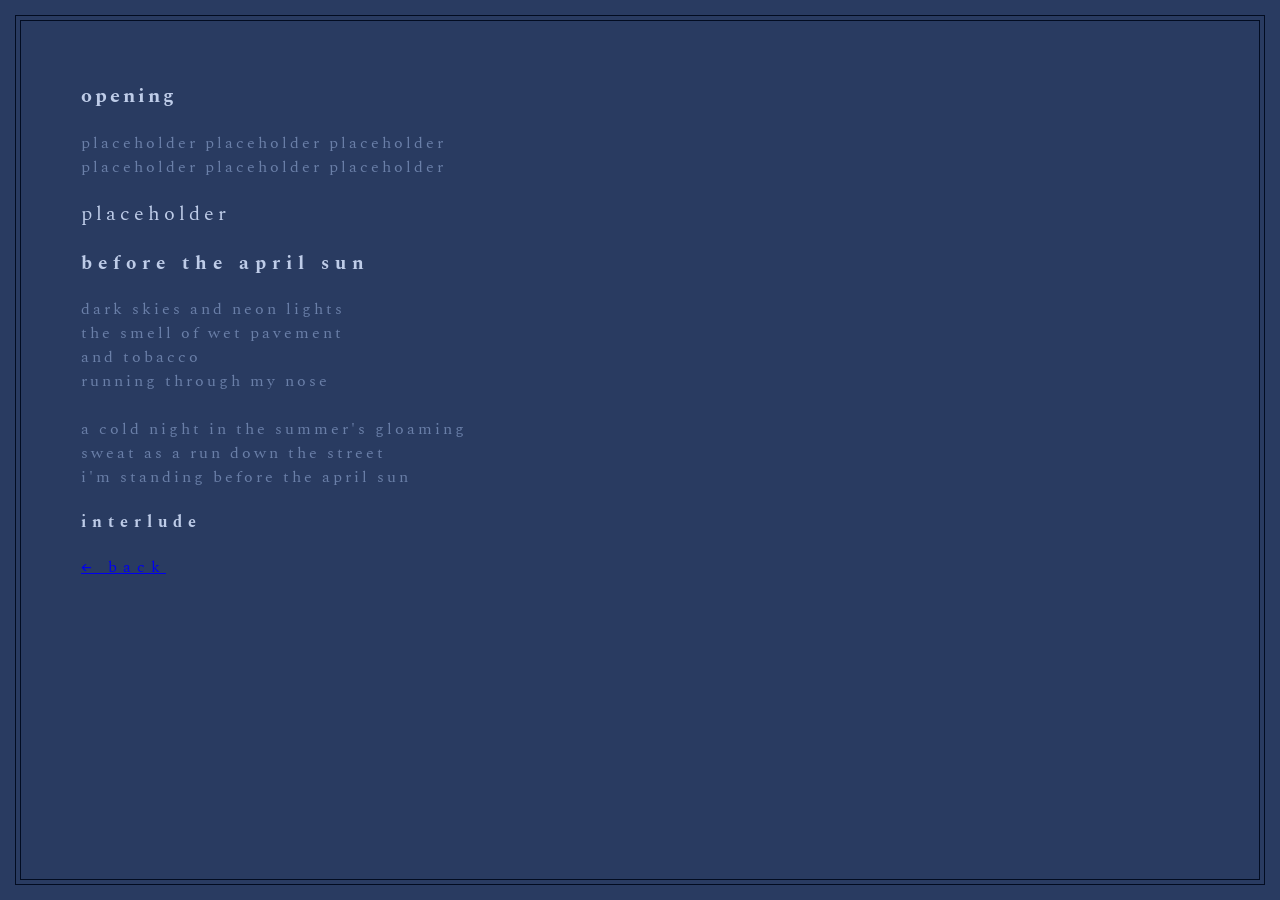
==== beforetheaprilsun.html @ 478c3dfd "Correct CSS properties and selectors in HTML file Fix CSS syntax errors and improve selector specifi" ====
<html>
<head>
<title>the softer life - before the april sun</title>
<link href="https://fonts.googleapis.com/css2?family=Spectral:wght@400&display=swap" rel="stylesheet">
<style>

body {
  background: #293b61;
  font-family: "Spectral";
  letter-spacing: 6px;
  padding: 60px;
  color: #becce8;
  border: 1px solid #020c21;
  position: relative;
  margin: 20px 20px;  /* top/bottom, left/right */
}

 body::before {
  content: "";
  position: fixed;
  top: 15px;
  left: 15px;
  right: 15px;
  bottom: 15px;
  border: 1px solid #020c21;
  pointer-events: none;
}

h1  {
  font-size: 20px;
  margin-bottom: 20px;
  color: #becce8;
  letter-spacing: 3px;
}

p {
  font-size: 16px;
  margin-bottom: 20px;
  color: #6a7fa8;
  letter-spacing: 3px;

}
  
h2 {
  font-size: 20px;
  letter-spacing: 4px;
  color: #becce8;
  margin-bottom: 20px;
  font-weight: 400;
}

<p> {
  font-size: 16px;
  margin-bottom: 20px;
  color: #6a7fa8;
  letter-spacing: 3px;
  
h3 {
  font-size: 20px;
  letter-spacing: 4px;
  color: #becce8;
  margin-bottom: 20px;
  font-weight: 400;
}

<p> {
  font-size: 16px;
  margin-bottom: 20px;
  color: #6a7fa8;
  letter-spacing: 3px;
  
h4 {
  font-size: 20px;
  letter-spacing: 4px;
  color: #becce8;
  margin-bottom: 20px;
  font-weight: 400;
}

p {
  font-size: 16px;
  margin-bottom: 20px;
  color: #6a7fa8;
  letter-spacing: 3px;
}
  
a {
  display: block;
  margin: 18px 0;
  text-decoration: none;
  color: #becce8;
  letter-spacing: 6px;
  transition: color 0.3s ease, letter-spacing 0.4s ease;
  width: fit-content;
}

a:hover {
  color: #e8d5bc;
  letter-spacing: 12px;
}

a:visited {
  colour: #becce8 !important;
  
.back, .back:visited, .back:hover, .back:link, .back:active {
  margin-top: 60px;
  font-size: 12px;
  color: #6a7fa8;
  letter-spacing: 4px;
}

.back:hover {
  color: #becce8;
  letter-spacing: 8px;
}

.back:visited {
  color: #6a7fa8 !important;
}

@keyframes softAppear {
  0% { opacity: 0; transform: translateY(8px); }
  100% { opacity: 1; transform: translateY(0px); }
}

h1 { animation: softAppear 0.8s ease 0.15s both; }
p { animation: softAppear 0.8s ease 0.3s both; }
h2 { animation: softAppear 0.8s ease 0.45s both; }
p { animation: softAppear 0.8s ease 0.6s both; }
h3 { animation: softAppear 0.8s ease 0.75s both; }
p { animation: softAppear 0.8s ease 0.9s both; }
h4 { animation: softAppear 0.8s ease 1.05s both; }
p { animation: softAppear 0.8s ease 1.20s both; }
a:nth-child(4) { animation: softAppear 0.8s ease 0.3s both; }
</style>
</head>
<body>

<h1>opening</h1>

<p>placeholder placeholder placeholder 
  <br>
placeholder placeholder placeholder 
<br></p>
  
<h2>placeholder</h2>

<p></p>

<h3>before the april sun</h3>

<p>dark skies and neon lights
  <br>
the smell of wet pavement
  <br>
and tobacco
  <br>
running through my nose
  <br>
  <br>
a cold night in the summer's gloaming
  <br>
sweat as a run down the street
  <br>
i'm standing before the april sun
  <br>
  
</p>
  
<h4>interlude</h4>

<a class="back" href="music.html">← back</a>
  
</body>
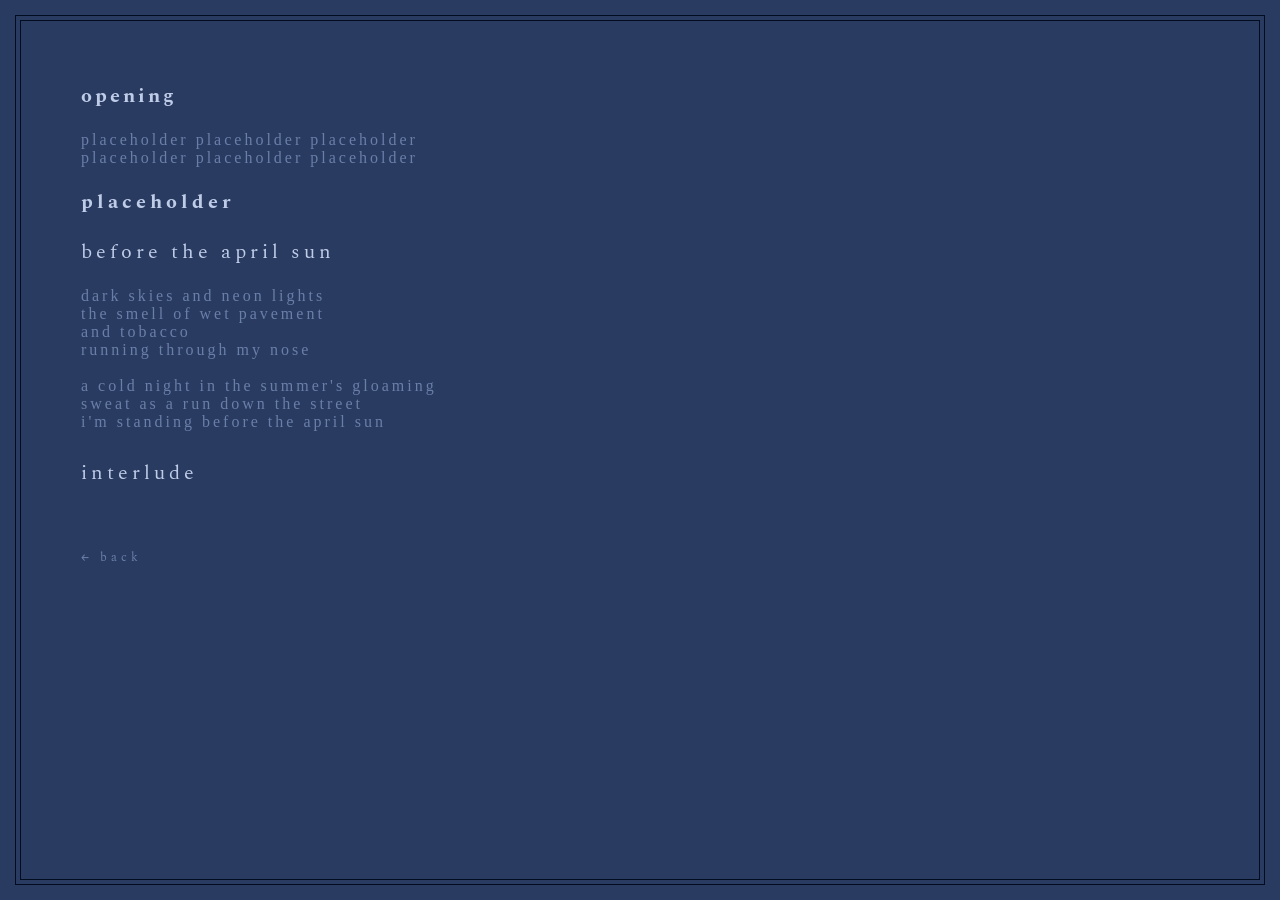
==== commit 89ccc660: "Adjust font weights in beforetheaprilsun.html Updated font weights for various elements to improve s" ====
--- a/beforetheaprilsun.html
+++ b/beforetheaprilsun.html
@@ -38,7 +38,7 @@
   margin-bottom: 20px;
   color: #6a7fa8;
   letter-spacing: 3px;
-
+  font-weight: thin;
 }
   
 h2 {
@@ -46,30 +46,17 @@
   letter-spacing: 4px;
   color: #becce8;
   margin-bottom: 20px;
-  font-weight: 400;
 }
 
-<p> {
+p {
   font-size: 16px;
   margin-bottom: 20px;
   color: #6a7fa8;
   letter-spacing: 3px;
+  font-weight: 100;
+}
   
 h3 {
-  font-size: 20px;
-  letter-spacing: 4px;
-  color: #becce8;
-  margin-bottom: 20px;
-  font-weight: 400;
-}
-
-<p> {
-  font-size: 16px;
-  margin-bottom: 20px;
-  color: #6a7fa8;
-  letter-spacing: 3px;
-  
-h4 {
   font-size: 20px;
   letter-spacing: 4px;
   color: #becce8;
@@ -82,6 +69,23 @@
   margin-bottom: 20px;
   color: #6a7fa8;
   letter-spacing: 3px;
+  font-weight: 100;
+}
+  
+h4 {
+  font-size: 20px;
+  letter-spacing: 4px;
+  color: #becce8;
+  margin-bottom: 20px;
+  font-weight: normal;
+}
+
+p {
+  font-size: 16px;
+  margin-bottom: 20px;
+  color: #6a7fa8;
+  letter-spacing: 3px;
+  font-weight: 100;
 }
   
 a {
@@ -98,11 +102,8 @@
   color: #e8d5bc;
   letter-spacing: 12px;
 }
-
-a:visited {
-  colour: #becce8 !important;
   
-.back, .back:visited, .back:hover, .back:link, .back:active {
+.back {
   margin-top: 60px;
   font-size: 12px;
   color: #6a7fa8;
@@ -131,7 +132,7 @@
 p { animation: softAppear 0.8s ease 0.9s both; }
 h4 { animation: softAppear 0.8s ease 1.05s both; }
 p { animation: softAppear 0.8s ease 1.20s both; }
-a:nth-child(4) { animation: softAppear 0.8s ease 0.3s both; }
+a:nth-child(10) { animation: softAppear 0.8s ease 0.3s both; }
 </style>
 </head>
 <body>
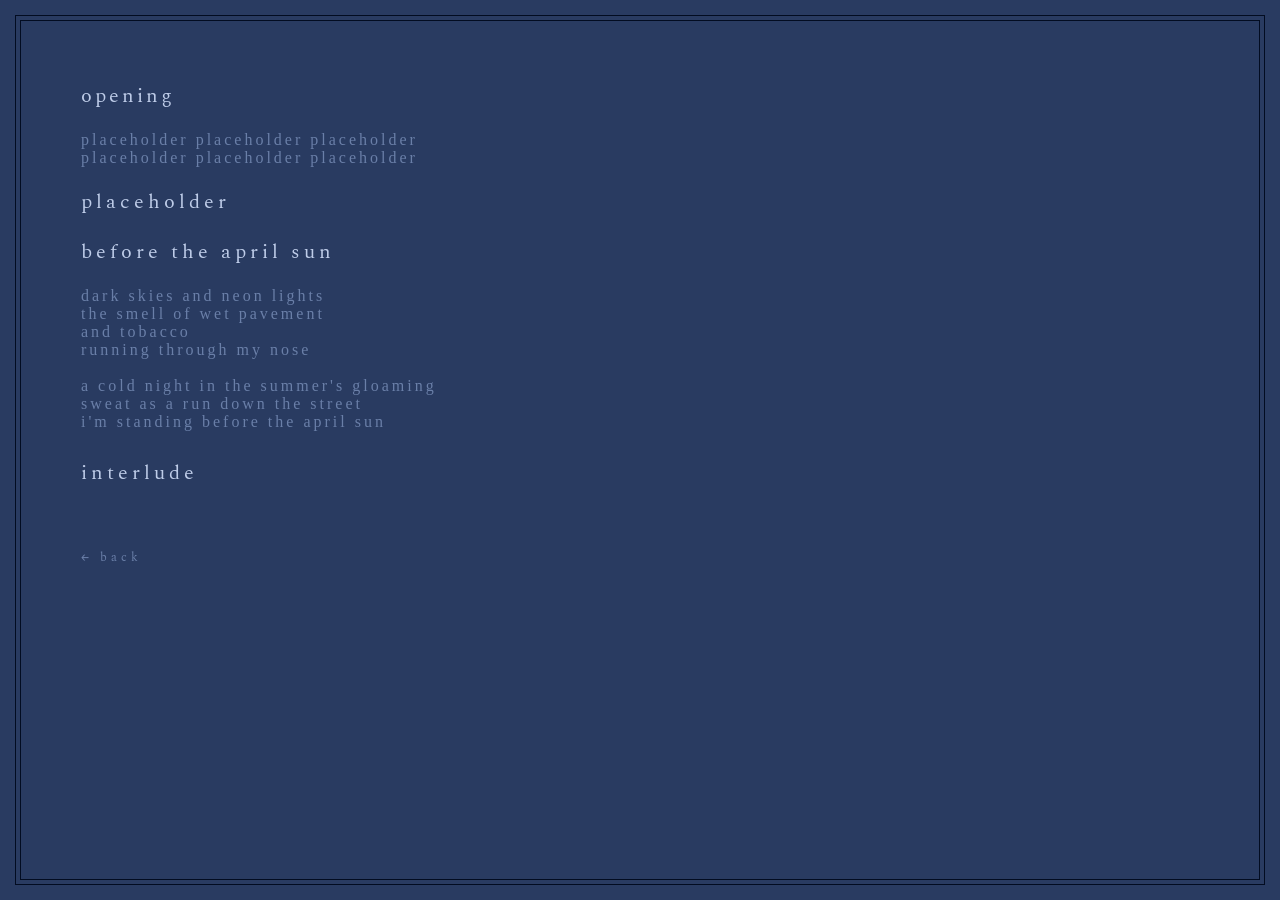
==== commit ea36e3ab: "Change font-weight to normal in CSS styles" ====
--- a/beforetheaprilsun.html
+++ b/beforetheaprilsun.html
@@ -31,6 +31,7 @@
   margin-bottom: 20px;
   color: #becce8;
   letter-spacing: 3px;
+  font-weight: normal;
 }
 
 p {
@@ -46,6 +47,7 @@
   letter-spacing: 4px;
   color: #becce8;
   margin-bottom: 20px;
+  font-weight: normal;
 }
 
 p {
@@ -61,7 +63,7 @@
   letter-spacing: 4px;
   color: #becce8;
   margin-bottom: 20px;
-  font-weight: 400;
+  font-weight: normal;
 }
 
 p {
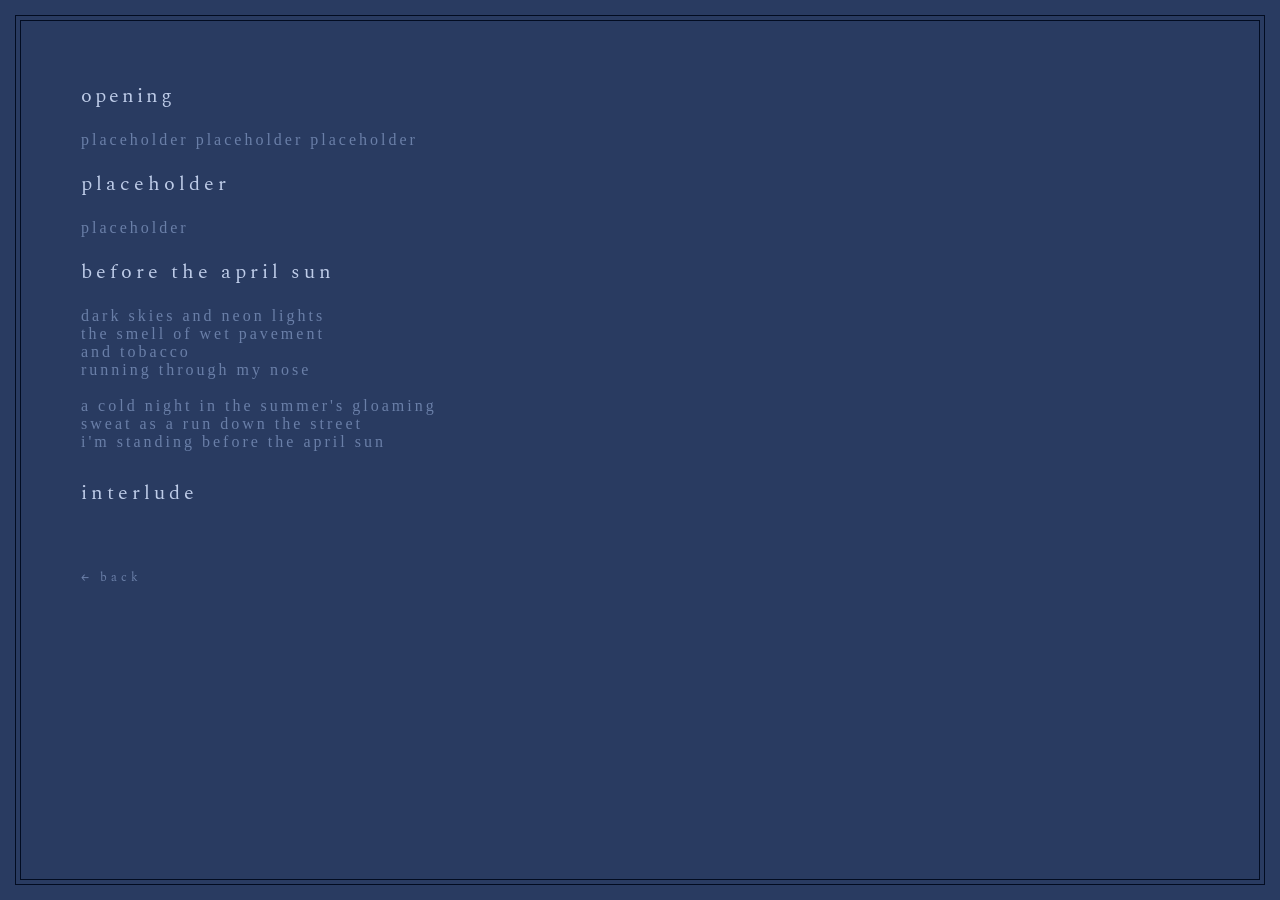
==== commit 5814ef2e: "Refactor CSS animations and update HTML structure Refactor animations and update paragraph classes f" ====
--- a/beforetheaprilsun.html
+++ b/beforetheaprilsun.html
@@ -126,52 +126,44 @@
   100% { opacity: 1; transform: translateY(0px); }
 }
 
-h1 { animation: softAppear 0.8s ease 0.15s both; }
-p { animation: softAppear 0.8s ease 0.3s both; }
-h2 { animation: softAppear 0.8s ease 0.45s both; }
-p { animation: softAppear 0.8s ease 0.6s both; }
-h3 { animation: softAppear 0.8s ease 0.75s both; }
-p { animation: softAppear 0.8s ease 0.9s both; }
-h4 { animation: softAppear 0.8s ease 1.05s both; }
-p { animation: softAppear 0.8s ease 1.20s both; }
-a:nth-child(10) { animation: softAppear 0.8s ease 0.3s both; }
+h1  { animation: softAppear 0.8s ease 0.15s both; }
+.p1 { animation: softAppear 0.8s ease 0.30s both; }
+h2  { animation: softAppear 0.8s ease 0.45s both; }
+.p2 { animation: softAppear 0.8s ease 0.60s both; }
+h3  { animation: softAppear 0.8s ease 0.75s both; }
+.p3 { animation: softAppear 0.8s ease 0.90s both; }
+h4  { animation: softAppear 0.8s ease 1.05s both; }
+.p4 { animation: softAppear 0.8s ease 1.20s both; }
+.back { animation: softAppear 0.8s ease 1.35s both; }
 </style>
 </head>
 <body>
 
 <h1>opening</h1>
+<p class="p1">placeholder placeholder placeholder</p>
 
-<p>placeholder placeholder placeholder 
-  <br>
-placeholder placeholder placeholder 
-<br></p>
-  
 <h2>placeholder</h2>
-
-<p></p>
+<p class="p2">placeholder</p>
 
 <h3>before the april sun</h3>
-
-<p>dark skies and neon lights
+<p class="p3">dark skies and neon lights
   <br>
 the smell of wet pavement
   <br>
 and tobacco
   <br>
 running through my nose
-  <br>
-  <br>
+  <br><br>
 a cold night in the summer's gloaming
   <br>
 sweat as a run down the street
   <br>
 i'm standing before the april sun
-  <br>
-  
 </p>
-  
+
 <h4>interlude</h4>
+<p class="p4"></p>
 
 <a class="back" href="music.html">← back</a>
-  
+
 </body>
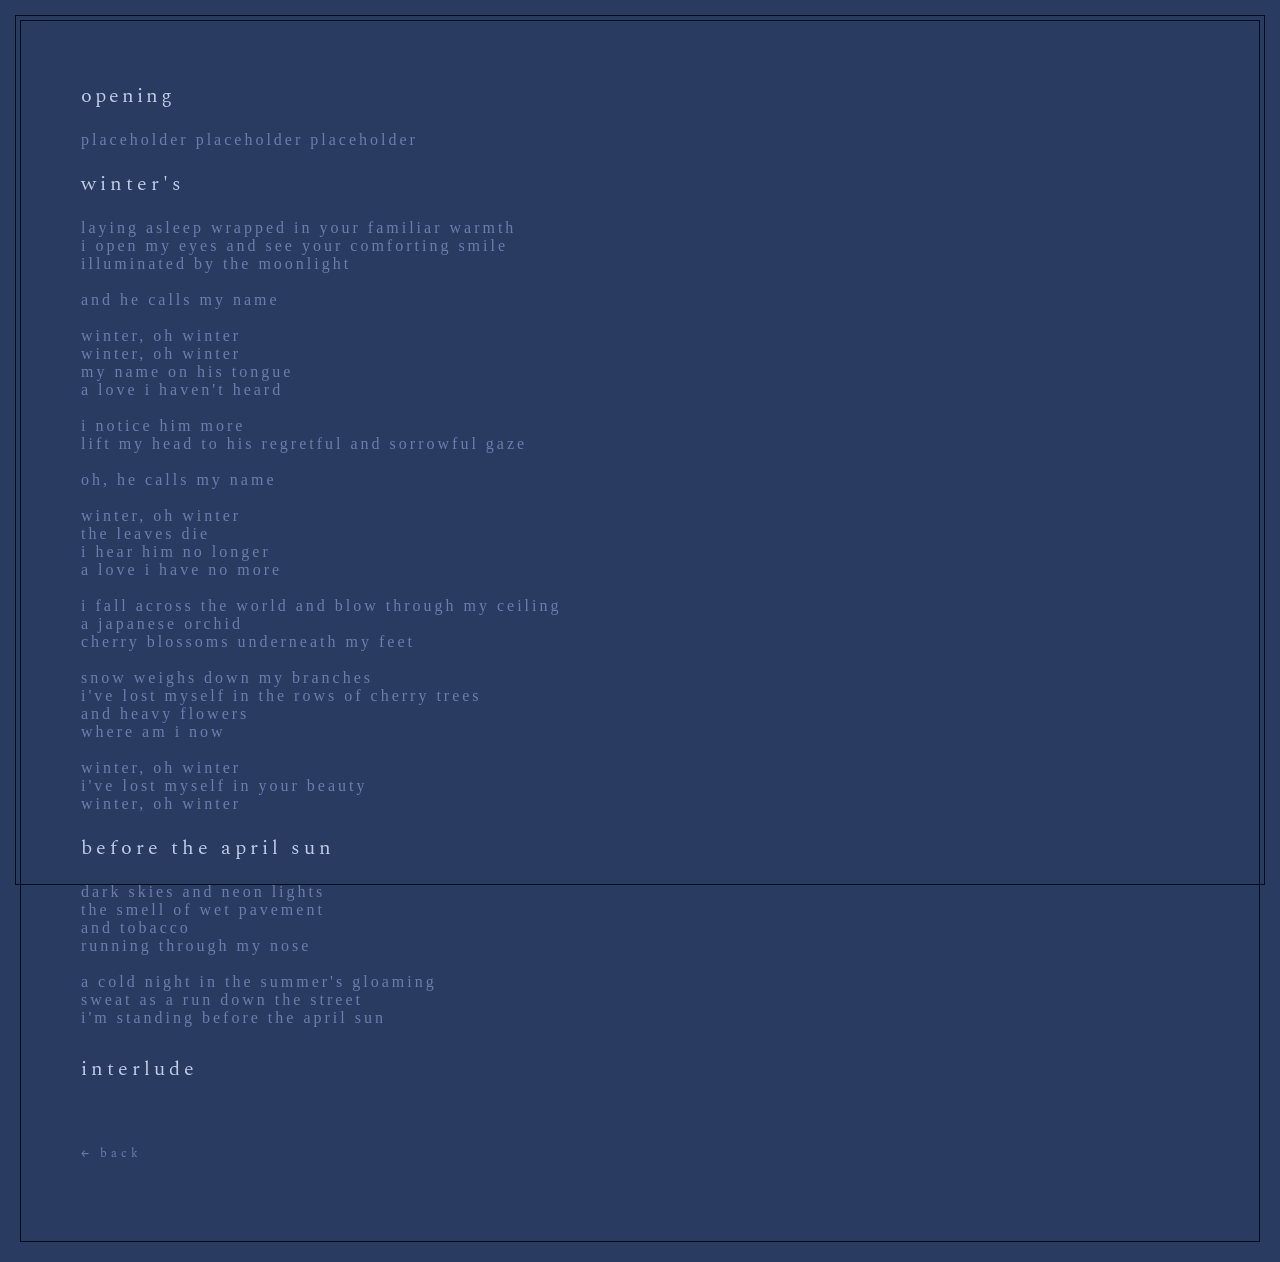
==== commit 2b5ac523: "added lyrics and title song called "winter's"" ====
--- a/beforetheaprilsun.html
+++ b/beforetheaprilsun.html
@@ -142,8 +142,40 @@
 <h1>opening</h1>
 <p class="p1">placeholder placeholder placeholder</p>
 
-<h2>placeholder</h2>
-<p class="p2">placeholder</p>
+<h2>winter's</h2>
+<p class="p2">laying asleep wrapped in your familiar warmth<br>
+i open my eyes and see your comforting smile<br>
+illuminated by the moonlight<br>
+  <br>
+and he calls my name<br>
+  <br>
+winter, oh winter<br>
+winter, oh winter<br>
+my name on his tongue<br>
+a love i haven't heard<br>
+  <br>
+i notice him more<br>
+lift my head to his regretful and sorrowful gaze<br>
+  <br>
+oh, he calls my name<br>
+  <br>
+winter, oh winter<br>
+the leaves die<br>
+i hear him no longer<br>
+a love i have no more<br>
+  <br>
+i fall across the world and blow through my ceiling<br>
+a japanese orchid<br>
+cherry blossoms underneath my feet<br>
+  <br>
+snow weighs down my branches<br>
+i've lost myself in the rows of cherry trees<br>
+and heavy flowers<br>
+where am i now<br>
+<br>
+winter, oh winter<br>
+i've lost myself in your beauty<br>
+winter, oh winter<br></p>
 
 <h3>before the april sun</h3>
 <p class="p3">dark skies and neon lights
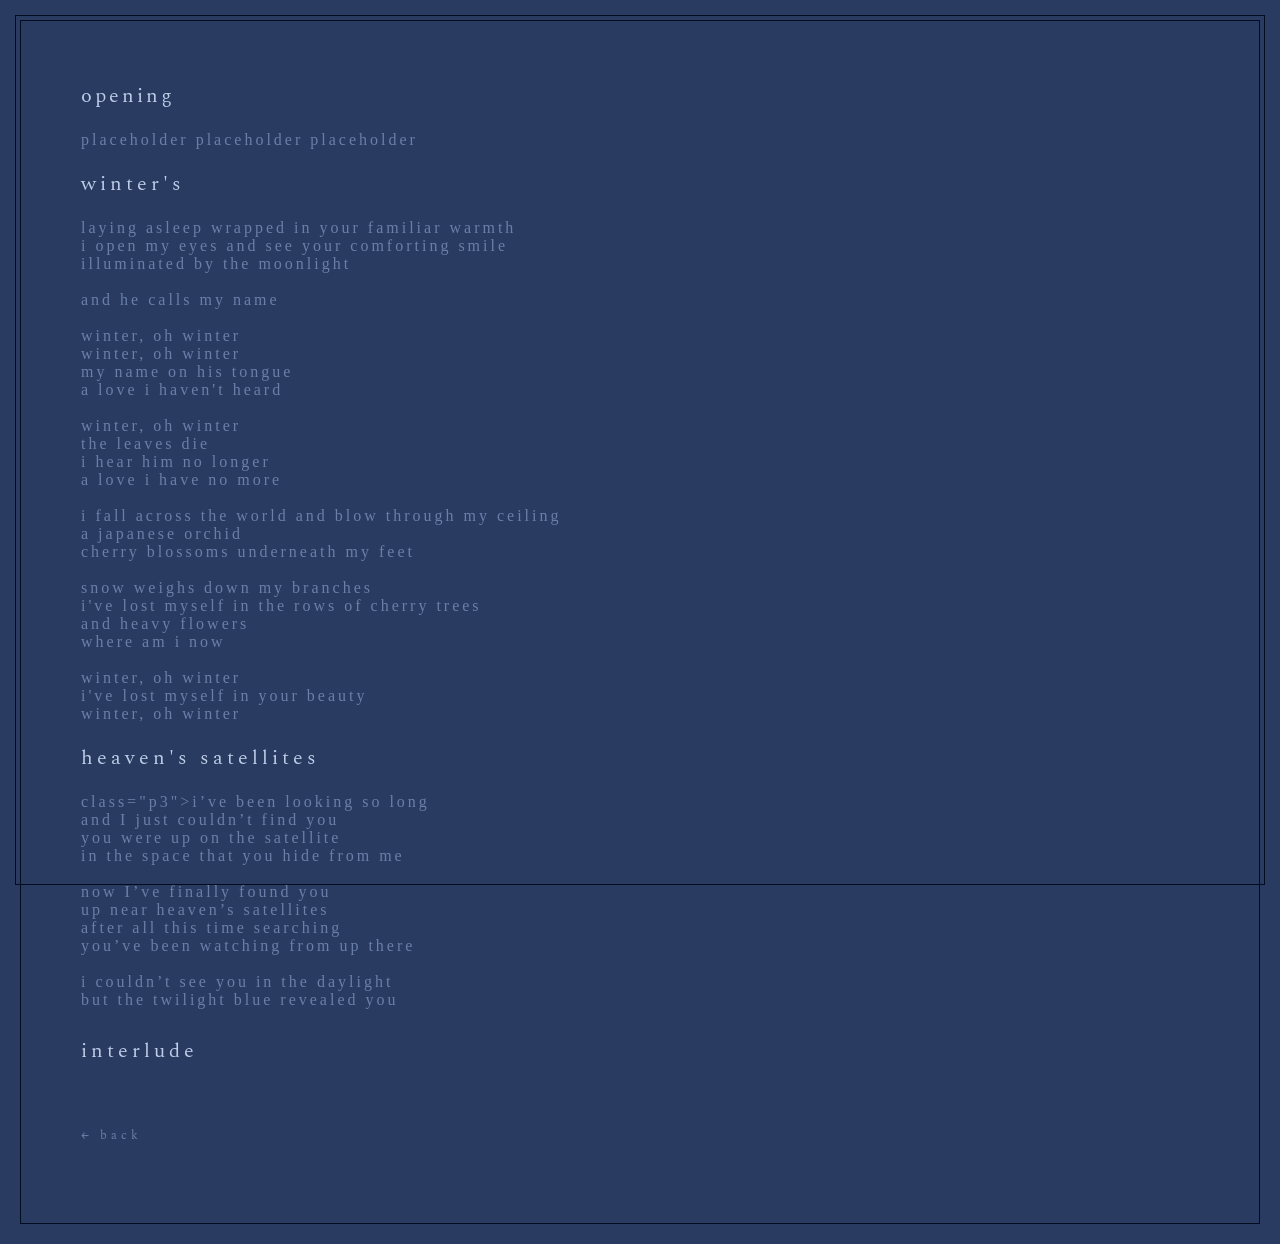
==== commit b5d1c8c3: "Replace 'before the april sun' with 'heaven's satellites' Removed the section 'before the april sun'" ====
--- a/beforetheaprilsun.html
+++ b/beforetheaprilsun.html
@@ -153,12 +153,7 @@
 winter, oh winter<br>
 my name on his tongue<br>
 a love i haven't heard<br>
-  <br>
-i notice him more<br>
-lift my head to his regretful and sorrowful gaze<br>
-  <br>
-oh, he calls my name<br>
-  <br>
+<br>
 winter, oh winter<br>
 the leaves die<br>
 i hear him no longer<br>
@@ -177,22 +172,22 @@
 i've lost myself in your beauty<br>
 winter, oh winter<br></p>
 
-<h3>before the april sun</h3>
-<p class="p3">dark skies and neon lights
-  <br>
-the smell of wet pavement
-  <br>
-and tobacco
-  <br>
-running through my nose
-  <br><br>
-a cold night in the summer's gloaming
-  <br>
-sweat as a run down the street
-  <br>
-i'm standing before the april sun
-</p>
+<h3>heaven's satellites</h3>
+  
+<p> class="p3">i’ve been looking so long<br>
+and I just couldn’t find you<br>
+you were up on the satellite<br>
+in the space that you hide from me<br>
+<br>
+now I’ve finally found you<br>
+up near heaven’s satellites<br>
+after all this time searching<br>
+you’ve been watching from up there<br>
+<br>
+i couldn’t see you in the daylight<br>
+but the twilight blue revealed you</p>
 
+  
 <h4>interlude</h4>
 <p class="p4"></p>
 
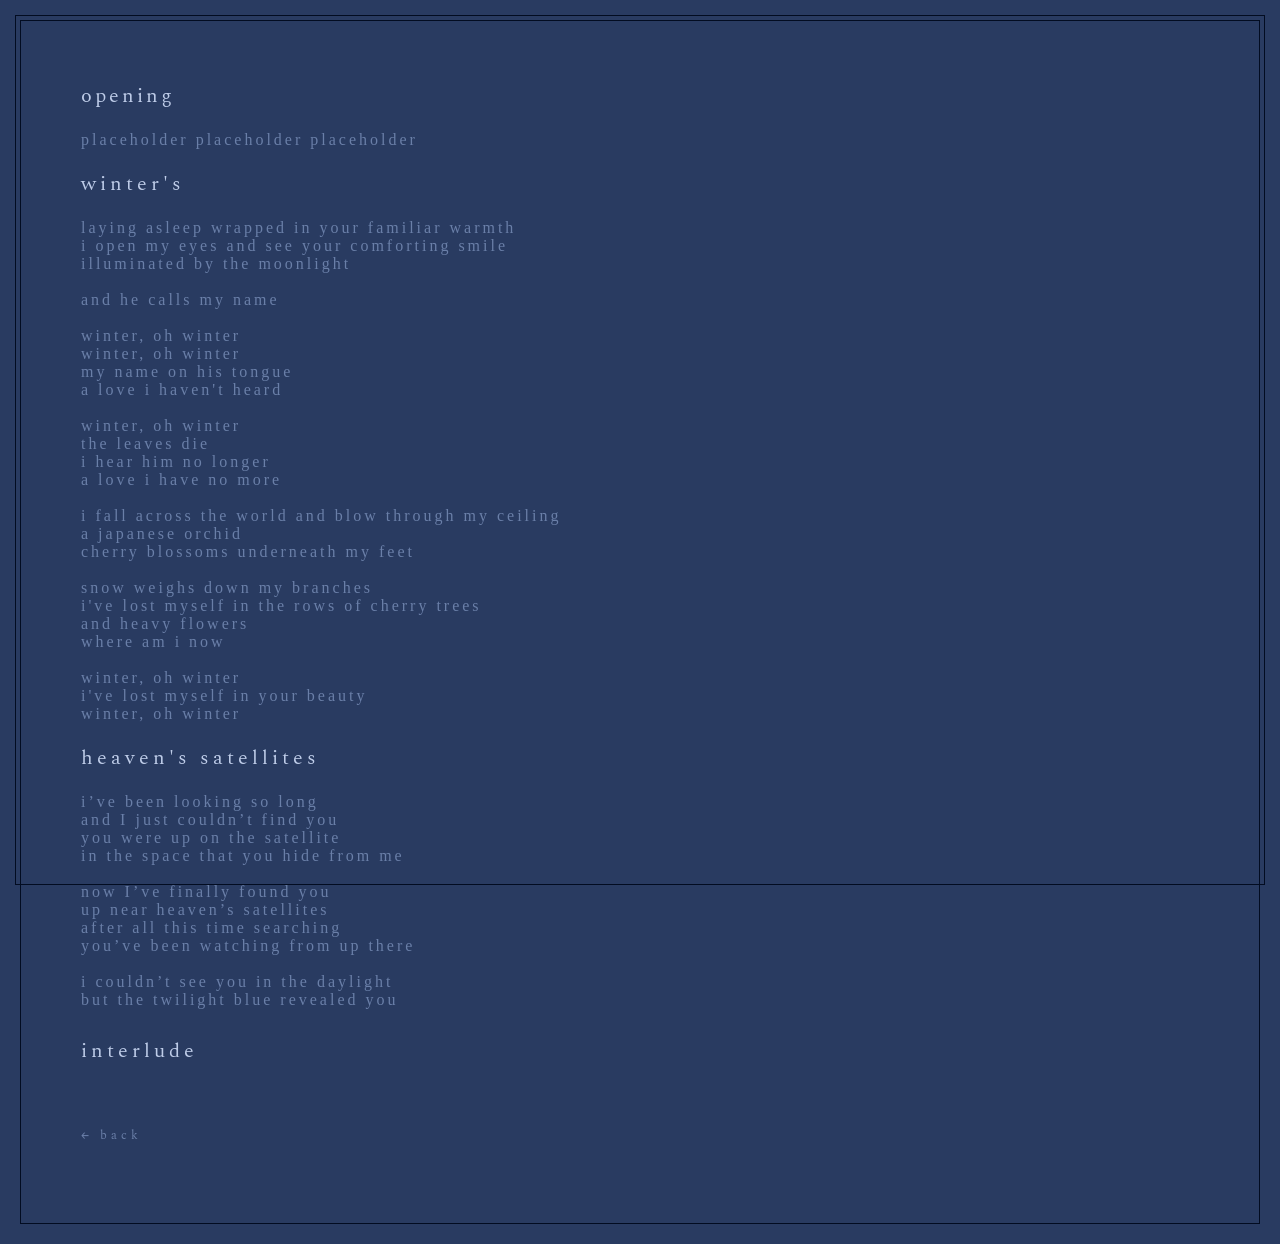
==== commit 7283597a: "Fix paragraph tag in beforetheaprilsun.html" ====
--- a/beforetheaprilsun.html
+++ b/beforetheaprilsun.html
@@ -174,7 +174,7 @@
 
 <h3>heaven's satellites</h3>
   
-<p> class="p3">i’ve been looking so long<br>
+<p class="p3">i’ve been looking so long<br>
 and I just couldn’t find you<br>
 you were up on the satellite<br>
 in the space that you hide from me<br>
